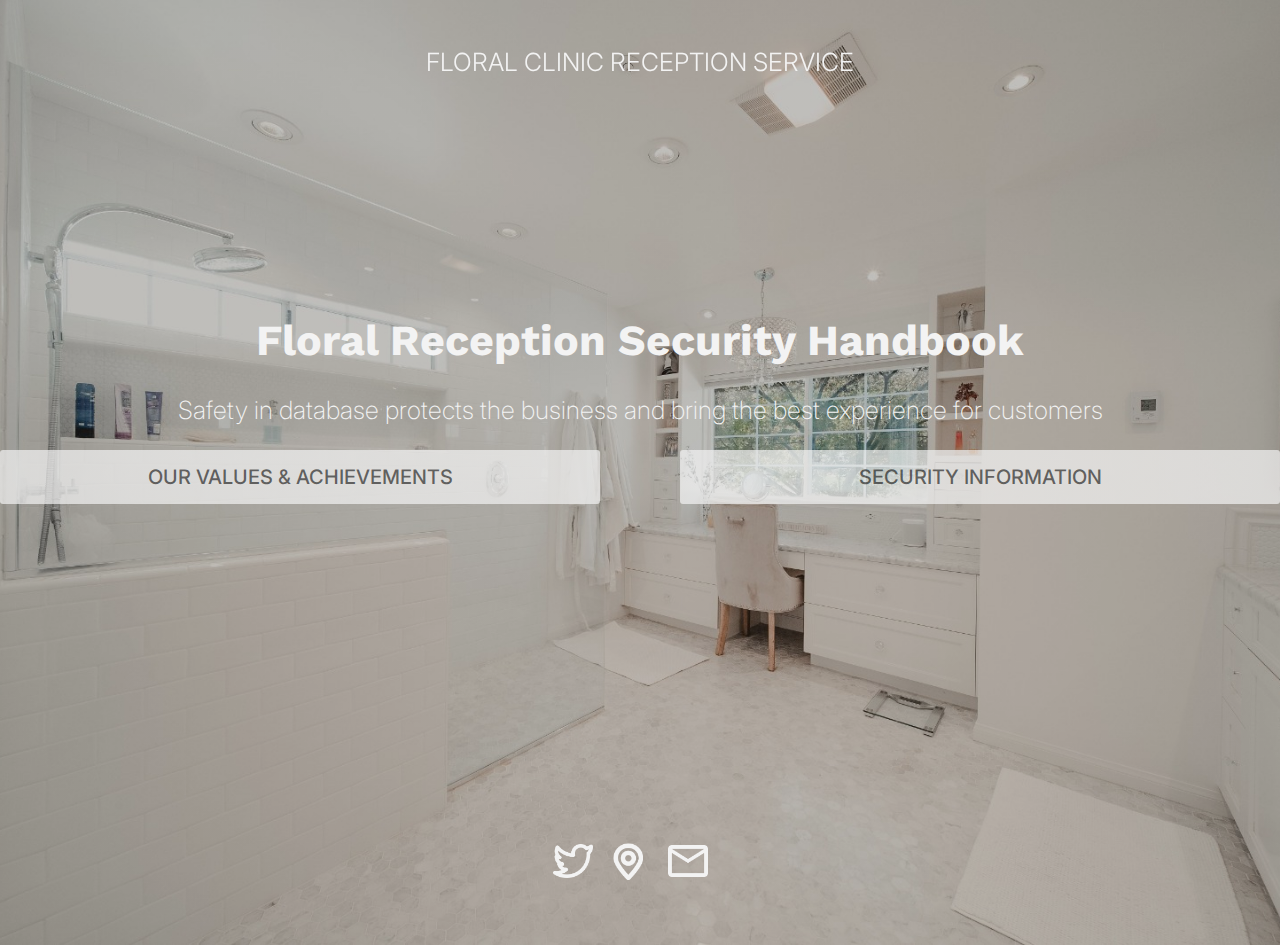
==== index.html @ 1804a6e9 "final" ====
<!DOCTYPE html>
<html lang="en">
  <head>
   <link rel="stylesheet" href="style.css">
  <title>Security Handbook</title>
   <link rel="preconnect" href="https://fonts.googleapis.com">
<link rel="preconnect" href="https://fonts.gstatic.com" crossorigin>
<link href="https://fonts.googleapis.com/css2?family=Work+Sans:wght@700&display=swap" rel="stylesheet">
<link rel="preconnect" href="https://fonts.googleapis.com">
<link rel="preconnect" href="https://fonts.gstatic.com" crossorigin>
<link href="https://fonts.googleapis.com/css2?family=Inter&display=swap" rel="stylesheet">
<link rel="preconnect" href="https://fonts.googleapis.com">
<link rel="preconnect" href="https://fonts.gstatic.com" crossorigin>
<link href="https://fonts.googleapis.com/css2?family=Inter:wght@200&display=swap" rel="stylesheet">
<link rel="preconnect" href="https://fonts.googleapis.com">
<link rel="preconnect" href="https://fonts.gstatic.com" crossorigin>
<link href="https://fonts.googleapis.com/css2?family=Inter:wght@500&display=swap" rel="stylesheet">
<link rel="preconnect" href="https://fonts.googleapis.com">
<link rel="preconnect" href="https://fonts.gstatic.com" crossorigin>
<link href="https://fonts.googleapis.com/css2?family=Inter:wght@300&display=swap" rel="stylesheet">

  </head>

  <body>
    <div class="main">
      <div class="main">
          <h3 class="top-sentence">FLORAL CLINIC RECEPTION SERVICE</h3>
      
        <div class="center-sentence">
          Floral Reception Security Handbook
        </div>

        <div class="subtitle">
          <p>
            Safety in database protects the business and bring the best experience
            for customers
          </p>
        </div>
        <div class="button">
         
        <button class="our-value-btn">
              <a style="text-decoration: none; color: rgba(0, 0, 0, 0.58);" href="index_value.html">OUR VALUES & ACHIEVEMENTS
          </a>
        </button>
          
 
         <button class="security-info">
           <a style="text-decoration: none; color: rgba(0, 0, 0, 0.58);" href="security-information.html"> SECURITY INFORMATION</a>
         </button>

        </div>
          

        <div class="logo-icon">
          <img class="icons-twitter" src="Icons/Twitter.png" >
          
          <a href="location.html"><img class="icons-location" src="Icons\Location.png"></a>  

         <a href="Contact-Information.html"><img class="icons-sms" src="Icons\Contact.png" ></a>
          
        </div>
        
      </div>
  </div>
  </body>
</html>
---- style.css ----
body{
  margin: 0;
  padding: 0;
  font-family: 'Inter', sans-serif;
  color: #fff;
  width: 100%;
  background: linear-gradient(to top, rgba(0, 0, 0, 0.15),rgba(0,0,0,0.15)100%), url(background.jpg);
  background-position: center;
  background-size: cover;
  background-repeat: no-repeat;
  height: 70vh;

}


.top-sentence {
  width: 100%;
  height: 34px;
  top: 20px;
  font-family: 'Inter';
  font-style: normal;
  font-weight: 300;
  font-size: 25px;
  line-height: 30px;
  color: #F3F3F3;
  position: fixed;
  display: flex;
  align-items: center;
  justify-content: center;
  

}

.center-sentence {
  font-family: 'Work Sans', sans-serif;
  width: 738p;
  height: 50px;
  font-size: 43px;
  font-style: normal;
  font-weight: 700;
  display: flex;
  align-items: center;
  justify-content: center;
  margin-top: 35vh;
  margin-bottom: 5px;
  color: #F3F3F3  ;
  line-height: 50.44px;
  animation: growth ease-in 2.5s;
}

.subtitle {
  width: 100%;
  font-family: 'Inter', sans-serif;
  font-style: normal;
  font-weight: 200;
  font-size: 25px;
  line-height: 30px;
  color: #F3F3F3;
  position: relative;
  display: flex;
  align-items: center;
  justify-content: center;
  font-size: 25px;
}

.our-value-btn,
.security-info {
  font-family: 'Inter', sans-serif;
  font-weight: 500;
  color: #606060;
  width: 600px;
  display: flex;
  flex-direction: row;
  align-items: center;
  justify-content: center;
  padding: 15px 30px 15px 30px;
  border: none;
  float: left;
  cursor: pointer;
  font-size: 20px;
  background: linear-gradient(to top, rgba(243,243,243,0.7));
  border-radius: 3px;
  transition: 0.5s ease-in-out;
  animation: growth ease-in 0.9s;

}

.button {
  width: 100%;
  display: flex;
  justify-content: center;
  align-items: center;

}

.our-value-btn
{
  margin-right: 40px ;
}

.security-info {
  margin-left: 40px;
}

.icons-sms {
  width: 40px; 
  bottom: 0;
  float: left;
  margin-right: 6px;
  display: flex;
  align-self: center;
  justify-content: center;
  cursor: pointer;
  margin-right: 20px;
}

.icons-twitter {
  width: 40px;
  margin-top: -1px;
  margin-right: 20px;
  bottom: 0;
  float: left;
  display: flex;
  align-self: center;
  justify-content: center;
  cursor: pointer;
}

.icons-location {
  width: 30px;
  display: flex;
  align-self: center;
  justify-content: center;
  margin-right: 25px;
  cursor: pointer;
  float: left;
}

.icons-location,
.icons-sms,
.icons-twitter {
  transition: 0.3s ease-in-out;
}

.logo-icon {
  width: 100%;
  display: flex;
  align-items: center;
  justify-content: center;
  position: fixed;
  bottom: 0;
  margin-bottom: 20px;
}

.security-info:hover,
.our-value-btn:hover {
  transform: scale(1.1);
  z-index: 10;
}

.icons-twitter:hover,
.icons-location:hover,
.icons-sms:hover
 {
  transform: scale(1.3);
  z-index: 10;
}

@keyframes growth {
  from {
    opacity: 0;
    height: 50%;
  }
  to {
    opacity: 1;
    height: 100%;
  }
}
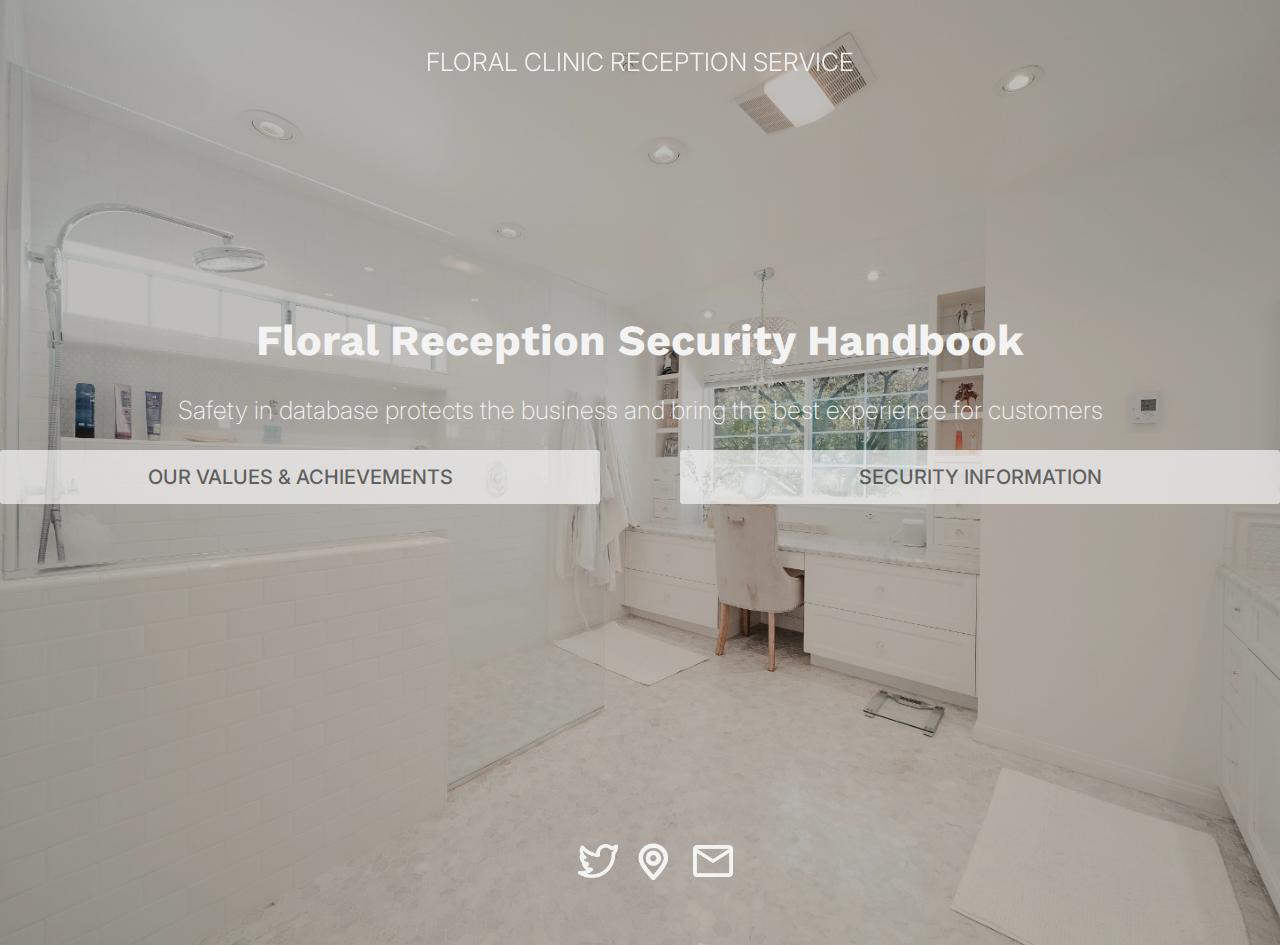
==== commit 0e4e4ade: "second edition" ====
--- a/index.html
+++ b/index.html
@@ -52,11 +52,12 @@
           
 
         <div class="logo-icon">
-          <img class="icons-twitter" src="Icons/Twitter.png" >
+          <a href="https://twitter.com/floralclinic"><img class="icons-twitter" src="Icons/Twitter.png" ></a>
+          
           
           <a href="location.html"><img class="icons-location" src="Icons\Location.png"></a>  
 
-         <a href="Contact-Information.html"><img class="icons-sms" src="Icons\Contact.png" ></a>
+          <a href="Contact-Information.html"><img class="icons-sms" src="Icons\Contact.png" ></a>
           
         </div>
         
--- a/style.css
+++ b/style.css
@@ -150,6 +150,7 @@
   position: fixed;
   bottom: 0;
   margin-bottom: 20px;
+  margin-left: 25px;
 }
 
 .security-info:hover,
